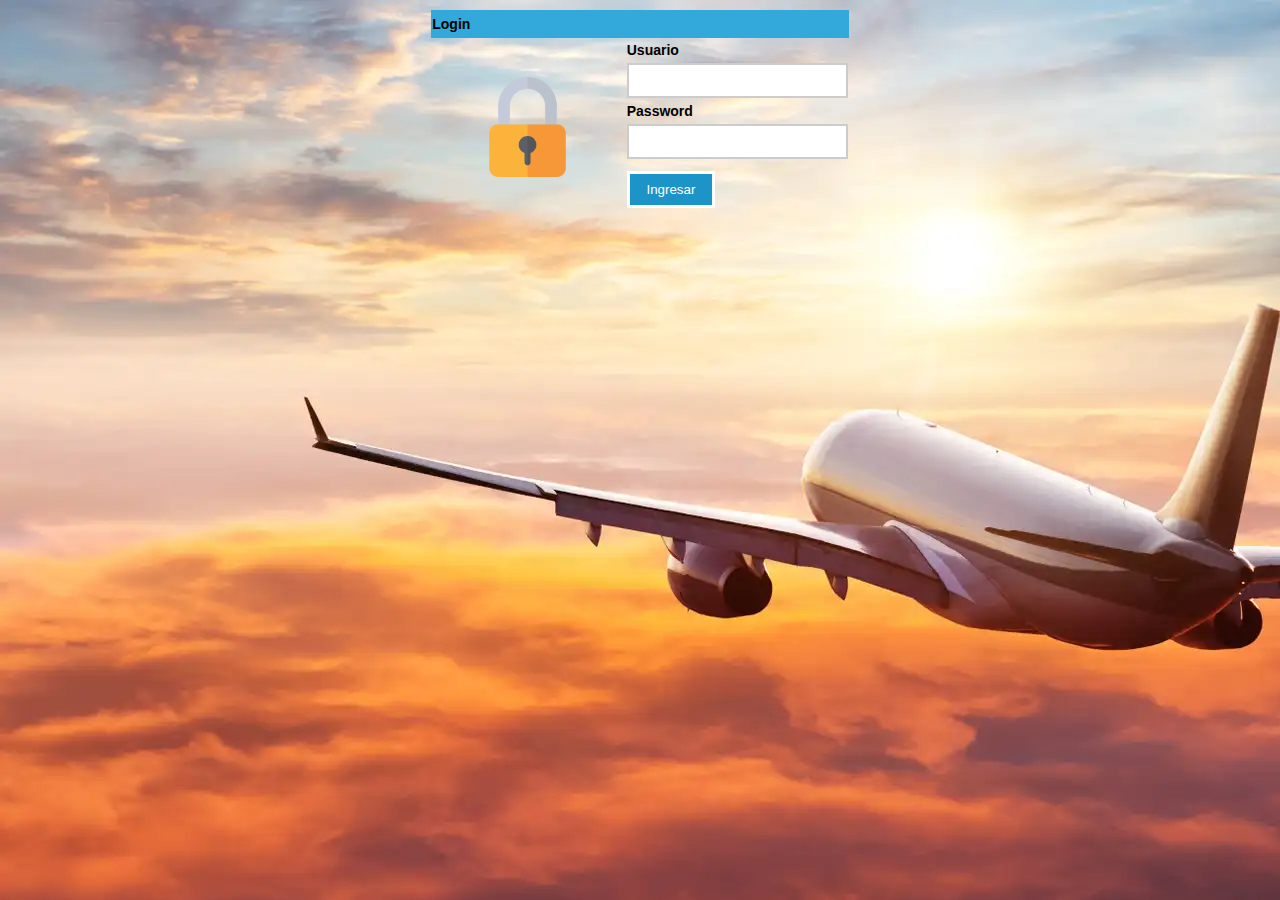
==== index.html @ 089573ac "DPW1_U2_A3_MAZM Version 1.0" ====
<!DOCTYPE html>
<html lang="en">
<head>
    <meta charset="UTF-8">
    <meta name="viewport" content="width=device-width, initial-scale=1.0">
    <link rel="stylesheet" href="./src/assets/style.css">
    <link rel="shortcut icon" href="./src/assets/icono-alas-de-america.png">
    <title>Bienvenido</title>
</head>
<body>
    <center>
        <form method="POST" action="login.php">
            <table>
                <tr><td colspan="2" style="background-color: #33A8DB; padding-bottom: 5px; padding-top: 5px;"><label>Login</label></td></tr>
                <tr><td align="center" rowspan="5"><img src="./src/assets/candado_login.png"/></td><td><label>Usuario</label></td></tr>
                <tr><td><input type="text" name="txtusuario"/></td></tr>
                <tr><td><label>Password</label></td></tr>
                <tr><td><input type="password" name="txtpassword"/></td></tr>
                <tr><td><input type="submit" value="Ingresar"/></td></tr>
            </table>
        </form>
    </center>
   <!--<h1 id="body"><a href="MAZM_Login.html">BIENVENIDO</a></h1>-->       
</body>
</html>
---- src/assets/style.css ----
body{
   background-image: url(avion-volando-atardecer.png);
}

h1{
      
   background-image: url("Imágenes/avion-volando-atardecer.png");
   font-size: 60px;
   font-family: fantasy;
   margin: 30px 0 0 0;
   text-align: center;
   padding-top: 15%;  
  
}



input[type=text], input[type=password]{
   width: 100%;
   padding: 8px 20px;
   border: 2px solid #ccc;
   box-sizing: border-box;
}

img{
   width: 100%;
   height: 100px;
}

label{
   font-size: 14px;
   font-weight: bold;
   font-family: Arial;    
}

input[type=submit]{
   background-color: #1C94C8;
   color: white;
   padding: 8px 10px;
   margin: 8px 0px;
   border: solid;
   cursor: pointer;
   width: 40%;
   
}
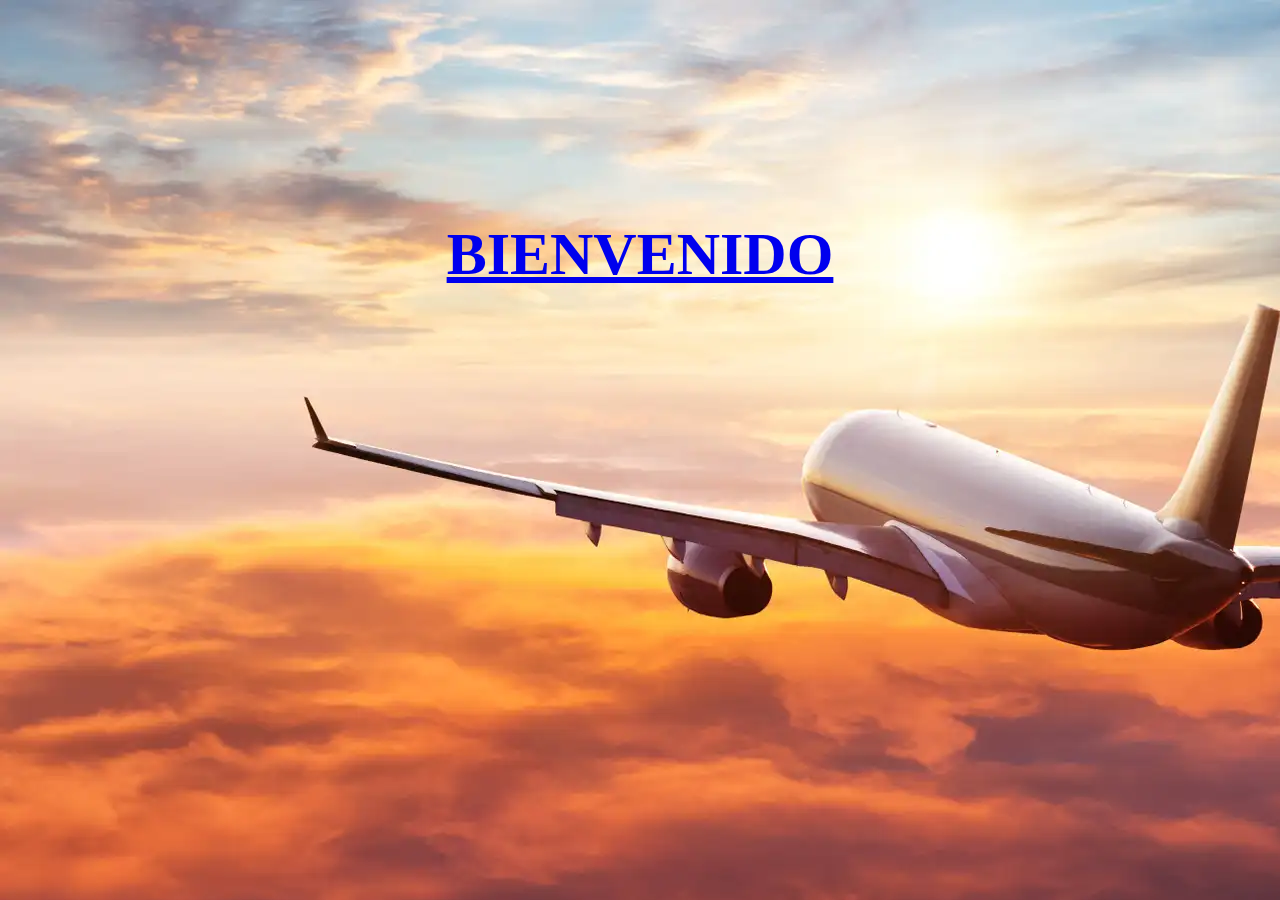
==== commit 7545fa4f: "Se valida navegación del index.html al login" ====
--- a/index.html
+++ b/index.html
@@ -8,18 +8,7 @@
     <title>Bienvenido</title>
 </head>
 <body>
-    <center>
-        <form method="POST" action="login.php">
-            <table>
-                <tr><td colspan="2" style="background-color: #33A8DB; padding-bottom: 5px; padding-top: 5px;"><label>Login</label></td></tr>
-                <tr><td align="center" rowspan="5"><img src="./src/assets/candado_login.png"/></td><td><label>Usuario</label></td></tr>
-                <tr><td><input type="text" name="txtusuario"/></td></tr>
-                <tr><td><label>Password</label></td></tr>
-                <tr><td><input type="password" name="txtpassword"/></td></tr>
-                <tr><td><input type="submit" value="Ingresar"/></td></tr>
-            </table>
-        </form>
-    </center>
-   <!--<h1 id="body"><a href="MAZM_Login.html">BIENVENIDO</a></h1>-->       
+    
+   <h1><a href="MAZM_Login.html">BIENVENIDO</a></h1>       
 </body>
 </html>--- a/src/assets/style.css
+++ b/src/assets/style.css
@@ -3,16 +3,15 @@
 }
 
 h1{
-      
+        
    background-image: url("Imágenes/avion-volando-atardecer.png");
    font-size: 60px;
    font-family: fantasy;
    margin: 30px 0 0 0;
    text-align: center;
    padding-top: 15%;  
-  
+   
 }
-
 
 
 input[type=text], input[type=password]{
@@ -37,7 +36,7 @@
    background-color: #1C94C8;
    color: white;
    padding: 8px 10px;
-   margin: 8px 0px;
+   margin: 20px 0px;
    border: solid;
    cursor: pointer;
    width: 40%;
